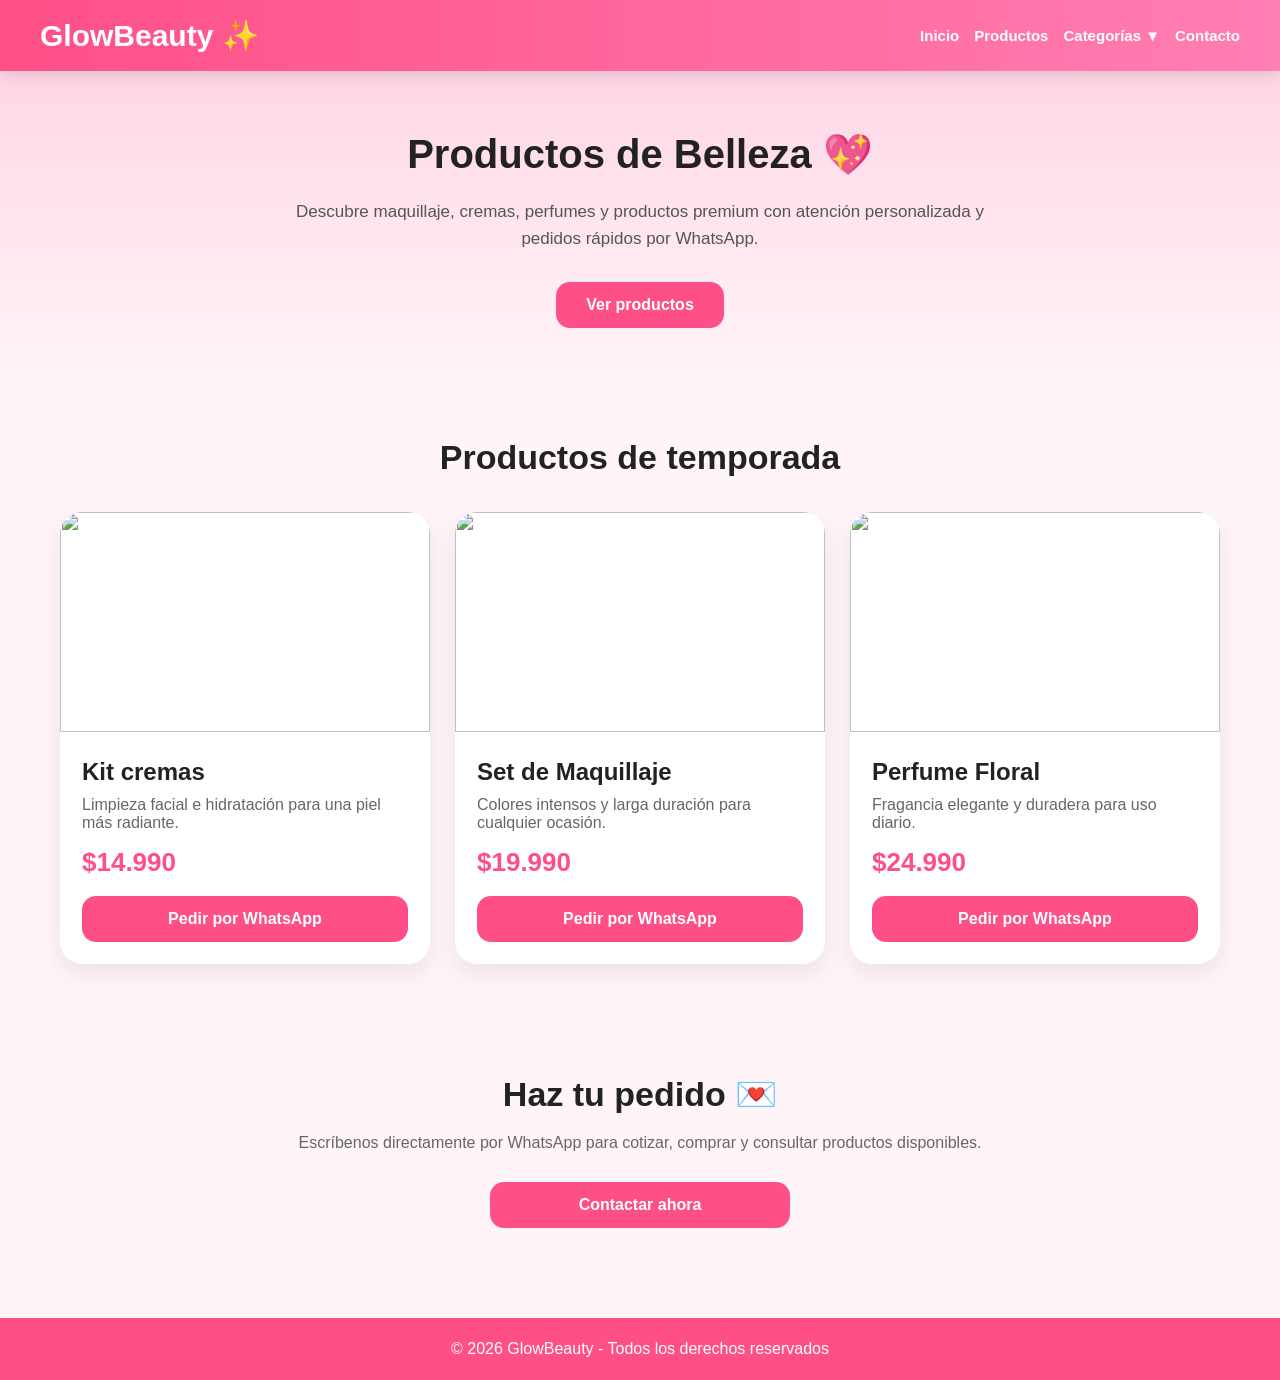
==== index.html @ d09df675 "Add files via upload" ====
<!DOCTYPE html>
<html lang="es">
<head>
  <meta charset="UTF-8">
  <meta name="viewport" content="width=device-width, initial-scale=1.0">

  <title>GlowBeauty</title>

  <link rel="stylesheet" href="style.css">
</head>

<body>

  <!-- HEADER -->

  <header>

    <nav>

      <h1>GlowBeauty ✨</h1>

      <div class="nav-links">

        <a href="#">Inicio</a>

        <a href="#productos">Productos</a>

        <!-- MENU CATEGORIAS -->

        <div class="menu-categorias">

          <button onclick="toggleCategorias()">
            Categorías ▼
          </button>

          <div class="dropdown" id="dropdownCategorias">

            <a href="#">Natura</a>

            <a href="#">Avon</a>
 
            <a href="#">Esika</a>
  
           <a href="#">Cyzone</a>
 
           <a href="#"a>L'bel</a>

            <a href="#">Casa & Estilo</a>

          </div>

        </div>

        <a href="#contacto">Contacto</a>

      </div>

    </nav>

  </header>

  <!-- HERO -->

  <section class="hero">

    <h2>Productos de Belleza 💖</h2>

    <p>
      Descubre maquillaje, cremas, perfumes y productos premium
      con atención personalizada y pedidos rápidos por WhatsApp.
    </p>

    <button onclick="irProductos()">
      Ver productos
    </button>

  </section>

  <!-- PRODUCTOS -->

  <section class="productos" id="productos">

    <h3>Productos de temporada</h3>

    <div class="grid">

      <!-- PRODUCTO 1 -->

      <div class="card">

        <img src="https://images.unsplash.com/photo-1522335789203-aabd1fc54bc9?q=80&w=1200&auto=format&fit=crop">

        <div class="card-content">

          <h4>Kit cremas</h4>

          <p>
            Limpieza facial e hidratación para una piel más radiante.
          </p>

          <div class="precio">$14.990</div>

          <a class="btn"
             href="https://wa.me/56983814763">

             Pedir por WhatsApp

          </a>

        </div>

      </div>

      <!-- PRODUCTO 2 -->

      <div class="card">

        <img src="https://images.unsplash.com/photo-1596462502278-27bfdc403348?q=80&w=1200&auto=format&fit=crop">

        <div class="card-content">

          <h4>Set de Maquillaje</h4>

          <p>
            Colores intensos y larga duración para cualquier ocasión.
          </p>

          <div class="precio">$19.990</div>

          <a class="btn"
             href="https://wa.me/56983814763">

             Pedir por WhatsApp

          </a>

        </div>

      </div>

      <!-- PRODUCTO 3 -->

      <div class="card">

        <img src="https://images.unsplash.com/photo-1512496015851-a90fb38ba796?q=80&w=1200&auto=format&fit=crop">

        <div class="card-content">

          <h4>Perfume Floral</h4>

          <p>
            Fragancia elegante y duradera para uso diario.
          </p>

          <div class="precio">$24.990</div>

          <a class="btn"
             href="https://wa.me/56983814763">

             Pedir por WhatsApp

          </a>

        </div>

      </div>

    </div>

  </section>

  <!-- CONTACTO -->

  <section class="contacto" id="contacto">

    <h3>Haz tu pedido 💌</h3>

    <p>
      Escríbenos directamente por WhatsApp para cotizar,
      comprar y consultar productos disponibles.
    </p>

    <a class="btn contacto-btn"
       href="https://wa.me/56983814763">

       Contactar ahora

    </a>

  </section>

  <!-- FOOTER -->

  <footer>
    © 2026 GlowBeauty - Todos los derechos reservados
  </footer>

  <script src="script.js"></script>

</body>
</html>
---- style.css ----
*{
  margin:0;
  padding:0;
  box-sizing:border-box;
  font-family:Arial, sans-serif;
}

html{
  scroll-behavior:smooth;
}

body{
  background:#fff5f8;
  color:#222;
}

/* HEADER */

header{
  background:linear-gradient(90deg,#ff4f87,#ff7eb3);
  color:white;
  padding:18px;
  position:sticky;
  top:0;
  z-index:1000;
  box-shadow:0 5px 15px rgba(0,0,0,0.1);
}

nav{
  display:flex;
  flex-direction:column;
  align-items:center;
  gap:15px;
  max-width:1200px;
  margin:auto;
}

nav h1{
  font-size:30px;
}

.nav-links{
  display:flex;
  flex-wrap:wrap;
  justify-content:center;
  align-items:center;
  gap:15px;
}

nav a{
  color:white;
  text-decoration:none;
  font-weight:bold;
  font-size:15px;
}

/* MENU */

.menu-categorias{
  position:relative;
}

.menu-categorias button{
  background:none;
  border:none;
  color:white;
  font-weight:bold;
  font-size:15px;
  cursor:pointer;
}

.dropdown{
  position:absolute;
  top:35px;
  left:0;
  background:white;
  min-width:180px;
  border-radius:15px;
  overflow:hidden;
  display:none;
  box-shadow:0 10px 20px rgba(0,0,0,0.15);
}

.dropdown a{
  display:block;
  padding:14px;
  color:#ff4f87;
  text-decoration:none;
  font-weight:bold;
}

.dropdown a:hover{
  background:#ffe3ed;
}

/* HERO */

.hero{
  text-align:center;
  padding:60px 20px;
  background:linear-gradient(to bottom,#ffd6e6,#fff5f8);
}

.hero h2{
  font-size:40px;
  margin-bottom:20px;
}

.hero p{
  font-size:17px;
  color:#555;
  max-width:700px;
  margin:auto;
  margin-bottom:30px;
  line-height:1.6;
}

.hero button{
  background:#ff4f87;
  color:white;
  border:none;
  padding:14px 30px;
  border-radius:14px;
  font-size:16px;
  cursor:pointer;
  font-weight:bold;
}

/* PRODUCTOS */

.productos{
  max-width:1200px;
  margin:auto;
  padding:50px 20px;
}

.productos h3{
  text-align:center;
  font-size:34px;
  margin-bottom:35px;
}

.grid{
  display:grid;
  grid-template-columns:1fr;
  gap:25px;
}

.card{
  background:white;
  border-radius:22px;
  overflow:hidden;
  box-shadow:0 10px 25px rgba(0,0,0,0.08);
}

.card img{
  width:100%;
  height:220px;
  object-fit:cover;
}

.card-content{
  padding:22px;
}

.card-content h4{
  font-size:24px;
  margin-bottom:10px;
}

.card-content p{
  color:#666;
  margin-bottom:15px;
}

.precio{
  color:#ff4f87;
  font-size:26px;
  font-weight:bold;
  margin-bottom:18px;
}

.btn{
  display:block;
  text-align:center;
  background:#ff4f87;
  color:white;
  text-decoration:none;
  padding:14px;
  border-radius:14px;
  font-weight:bold;
}

/* CATEGORIAS */

.categorias{
  background:white;
  padding:60px 20px;
}

.categorias h3{
  text-align:center;
  font-size:34px;
  margin-bottom:35px;
}

.cat-grid{
  display:grid;
  grid-template-columns:1fr;
  gap:20px;
  max-width:1100px;
  margin:auto;
}

.cat{
  background:linear-gradient(135deg,#ff4f87,#ff8db4);
  color:white;
  padding:35px 20px;
  border-radius:22px;
  text-align:center;
}

.cat h4{
  font-size:24px;
  margin-bottom:10px;
}

/* CONTACTO */

.contacto{
  padding:60px 20px;
  text-align:center;
}

.contacto h3{
  font-size:34px;
  margin-bottom:20px;
}

.contacto p{
  color:#666;
  margin-bottom:30px;
}

.contacto-btn{
  max-width:300px;
  margin:auto;
}

/* FOOTER */

footer{
  background:#ff4f87;
  color:white;
  text-align:center;
  padding:22px;
  margin-top:30px;
}

/* PC */

@media(min-width:768px){

  nav{
    flex-direction:row;
    justify-content:space-between;
  }

  .grid{
    grid-template-columns:repeat(3,1fr);
  }

  .cat-grid{
    grid-template-columns:repeat(4,1fr);
  }

}
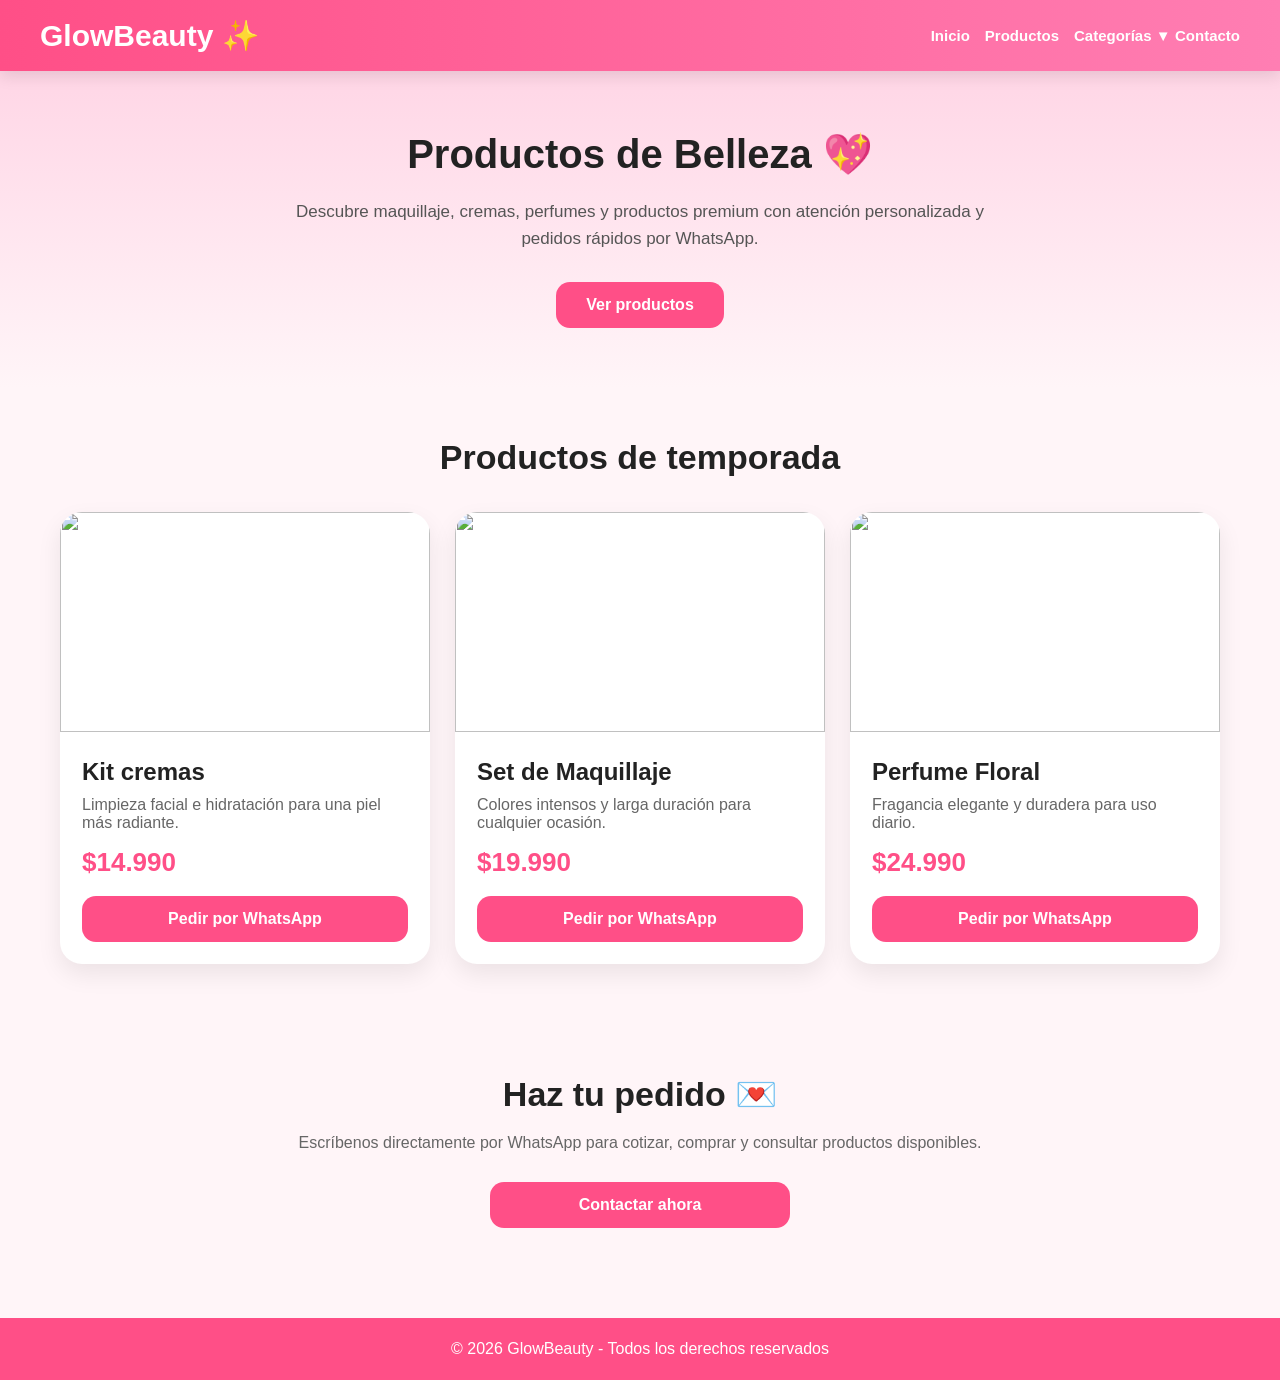
==== commit c3492bd1: "Fix dropdown links and remove duplicates" ====
--- a/index.html
+++ b/index.html
@@ -35,18 +35,16 @@
 
           <div class="dropdown" id="dropdownCategorias">
 
-            <a href="#">Natura</a>
+           <a href="#"> Natura</a>
 
-            <a href="#">Avon</a>
- 
-            <a href="#">Esika</a>
+           <a href="#">Esika</a>
   
            <a href="#">Cyzone</a>
  
            <a href="#"a>L'bel</a>
-
-            <a href="#">Casa & Estilo</a>
-
+ 
+           <a href="#">Avon</a
+                             
           </div>
 
         </div>
@@ -198,4 +196,4 @@
   <script src="script.js"></script>
 
 </body>
-</html>+</html>
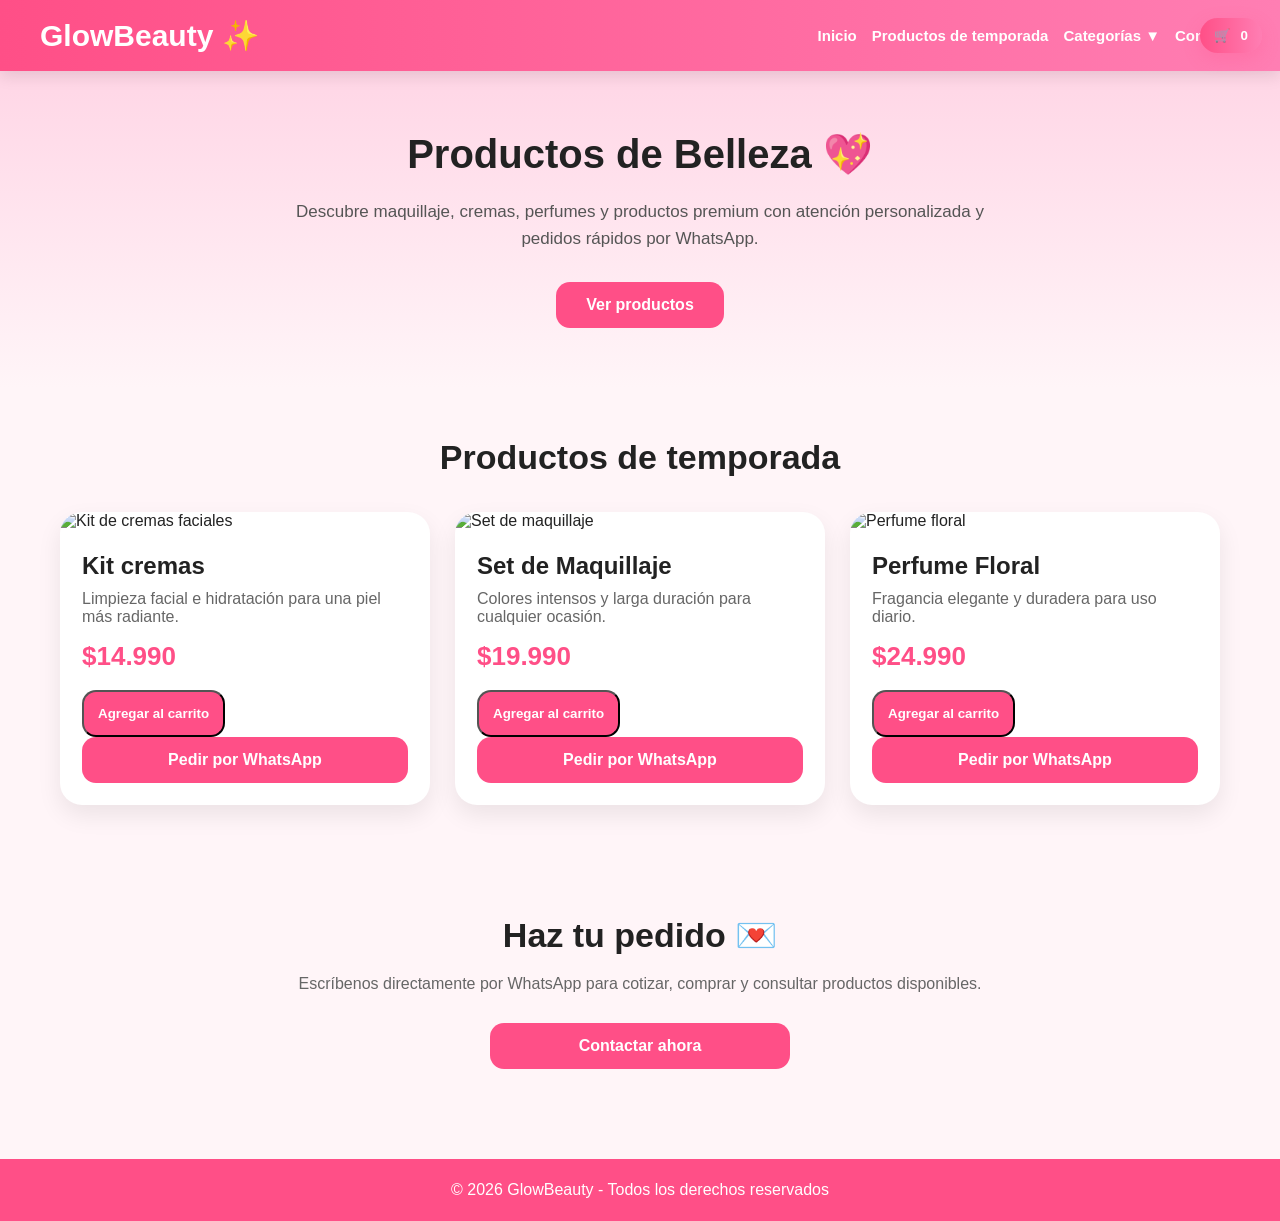
==== commit d818d7ed: "actualizar agregue paginas y carrito" ====
--- a/index.html
+++ b/index.html
@@ -3,6 +3,7 @@
 <head>
   <meta charset="UTF-8">
   <meta name="viewport" content="width=device-width, initial-scale=1.0">
+  <meta name="description" content="Tienda online de productos de belleza: maquillaje, cremas y perfumes. Pedidos por WhatsApp.">
 
   <title>GlowBeauty</title>
 
@@ -23,28 +24,28 @@
 
         <a href="#">Inicio</a>
 
-        <a href="#productos">Productos</a>
+        <a href="#productos">Productos de temporada</a>
 
         <!-- MENU CATEGORIAS -->
 
         <div class="menu-categorias">
 
-          <button onclick="toggleCategorias()">
+          <button id="btnCategorias" type="button" aria-haspopup="true" aria-expanded="false">
             Categorías ▼
           </button>
 
-          <div class="dropdown" id="dropdownCategorias">
+          <div class="dropdown" id="dropdownCategorias" role="menu" aria-hidden="true">
 
-           <a href="#"> Natura</a>
+           <a href="natura.html" role="menuitem">Natura</a>
 
-           <a href="#">Esika</a>
-  
-           <a href="#">Cyzone</a>
- 
-           <a href="#"a>L'bel</a>
- 
-           <a href="#">Avon</a
-                             
+           <a href="esika.html" role="menuitem">Esika</a>
+
+           <a href="cyzone.html" role="menuitem">Cyzone</a>
+
+           <a href="lbel.html" role="menuitem">L'bel</a>
+
+           <a href="avon.html" role="menuitem">Avon</a>
+                            
           </div>
 
         </div>
@@ -68,7 +69,7 @@
       con atención personalizada y pedidos rápidos por WhatsApp.
     </p>
 
-    <button onclick="irProductos()">
+    <button id="btnVerProductos" type="button">
       Ver productos
     </button>
 
@@ -86,7 +87,7 @@
 
       <div class="card">
 
-        <img src="https://images.unsplash.com/photo-1522335789203-aabd1fc54bc9?q=80&w=1200&auto=format&fit=crop">
+        <img src="https://images.unsplash.com/photo-1522335789203-aabd1fc54bc9?q=80&w=1200&auto=format&fit=crop" alt="Kit de cremas faciales" loading="lazy">
 
         <div class="card-content">
 
@@ -96,14 +97,10 @@
             Limpieza facial e hidratación para una piel más radiante.
           </p>
 
-          <div class="precio">$14.990</div>
+           <div class="precio">$14.990</div>
 
-          <a class="btn"
-             href="https://wa.me/56983814763">
-
-             Pedir por WhatsApp
-
-          </a>
+           <button class="btn add-to-cart" data-name="Kit cremas" data-price="14990">Agregar al carrito</button>
+           <a class="btn" href="https://wa.me/56983814763">Pedir por WhatsApp</a>
 
         </div>
 
@@ -113,7 +110,7 @@
 
       <div class="card">
 
-        <img src="https://images.unsplash.com/photo-1596462502278-27bfdc403348?q=80&w=1200&auto=format&fit=crop">
+        <img src="https://images.unsplash.com/photo-1596462502278-27bfdc403348?q=80&w=1200&auto=format&fit=crop" alt="Set de maquillaje" loading="lazy">
 
         <div class="card-content">
 
@@ -123,14 +120,10 @@
             Colores intensos y larga duración para cualquier ocasión.
           </p>
 
-          <div class="precio">$19.990</div>
+           <div class="precio">$19.990</div>
 
-          <a class="btn"
-             href="https://wa.me/56983814763">
-
-             Pedir por WhatsApp
-
-          </a>
+           <button class="btn add-to-cart" data-name="Set de Maquillaje" data-price="19990">Agregar al carrito</button>
+           <a class="btn" href="https://wa.me/56983814763">Pedir por WhatsApp</a>
 
         </div>
 
@@ -140,7 +133,7 @@
 
       <div class="card">
 
-        <img src="https://images.unsplash.com/photo-1512496015851-a90fb38ba796?q=80&w=1200&auto=format&fit=crop">
+        <img src="https://images.unsplash.com/photo-1512496015851-a90fb38ba796?q=80&w=1200&auto=format&fit=crop" alt="Perfume floral" loading="lazy">
 
         <div class="card-content">
 
@@ -150,14 +143,10 @@
             Fragancia elegante y duradera para uso diario.
           </p>
 
-          <div class="precio">$24.990</div>
+           <div class="precio">$24.990</div>
 
-          <a class="btn"
-             href="https://wa.me/56983814763">
-
-             Pedir por WhatsApp
-
-          </a>
+           <button class="btn add-to-cart" data-name="Perfume Floral" data-price="24990">Agregar al carrito</button>
+           <a class="btn" href="https://wa.me/56983814763">Pedir por WhatsApp</a>
 
         </div>
 
--- a/style.css
+++ b/style.css
@@ -274,4 +274,58 @@
     grid-template-columns:repeat(4,1fr);
   }
 
+}
+
+/* Carrito flotante - tema GlowBeauty */
+#glow-cart{
+  position:fixed;
+  right:18px;
+  top:18px;
+  z-index:2000;
+  font-family:Arial, sans-serif;
+}
+
+#glow-cart-toggle{
+  background:linear-gradient(90deg,#ff4f87,#ff7eb3);
+  color:#fff;
+  border:none;
+  padding:10px 14px;
+  border-radius:18px;
+  cursor:pointer;
+  font-weight:bold;
+  box-shadow:0 6px 18px rgba(255,79,135,0.24);
+}
+
+#glow-cart-toggle span{font-weight:700; margin-left:6px}
+
+#glow-cart-panel{
+  display:none;
+  width:340px;
+  background:linear-gradient(180deg,#fff,#fff5f8);
+  border-radius:16px;
+  box-shadow:0 14px 40px rgba(0,0,0,0.12);
+  padding:16px;
+  margin-top:10px;
+  color:#222;
+}
+
+#glow-cart-panel h4{margin:0 0 10px; color:#ff4f87}
+
+#glow-cart-items{max-height:260px;overflow:auto;margin-bottom:12px}
+
+.glow-cart-item{display:flex;justify-content:space-between;gap:12px;padding:10px 0;border-bottom:1px solid rgba(255,79,135,0.08);align-items:center}
+.glow-cart-item div:first-child{max-width:65%;}
+.glow-cart-item .glow-qty{width:64px;padding:6px;border-radius:8px;border:1px solid #eee}
+.glow-cart-item .glow-remove{background:transparent;border:none;color:#ff4f87;cursor:pointer;font-weight:bold}
+
+#glow-cart-summary{font-size:14px;color:#444;display:flex;flex-direction:column;gap:6px;margin-top:8px}
+#glow-cart-summary label{font-weight:600;color:#555}
+
+#glow-cart-actions{display:flex;gap:8px;justify-content:space-between;margin-top:12px}
+#glow-clear{background:#fff;border:1px solid #ffd6e6;color:#ff4f87;padding:8px 10px;border-radius:10px;cursor:pointer}
+#glow-checkout{background:linear-gradient(90deg,#ff4f87,#ff7eb3);color:#fff;border:none;padding:8px 12px;border-radius:10px;cursor:pointer}
+
+@media(max-width:600px){
+  #glow-cart-panel{right:12px;left:12px;width:auto}
+  #glow-cart{right:12px;top:auto;bottom:18px}
 }
